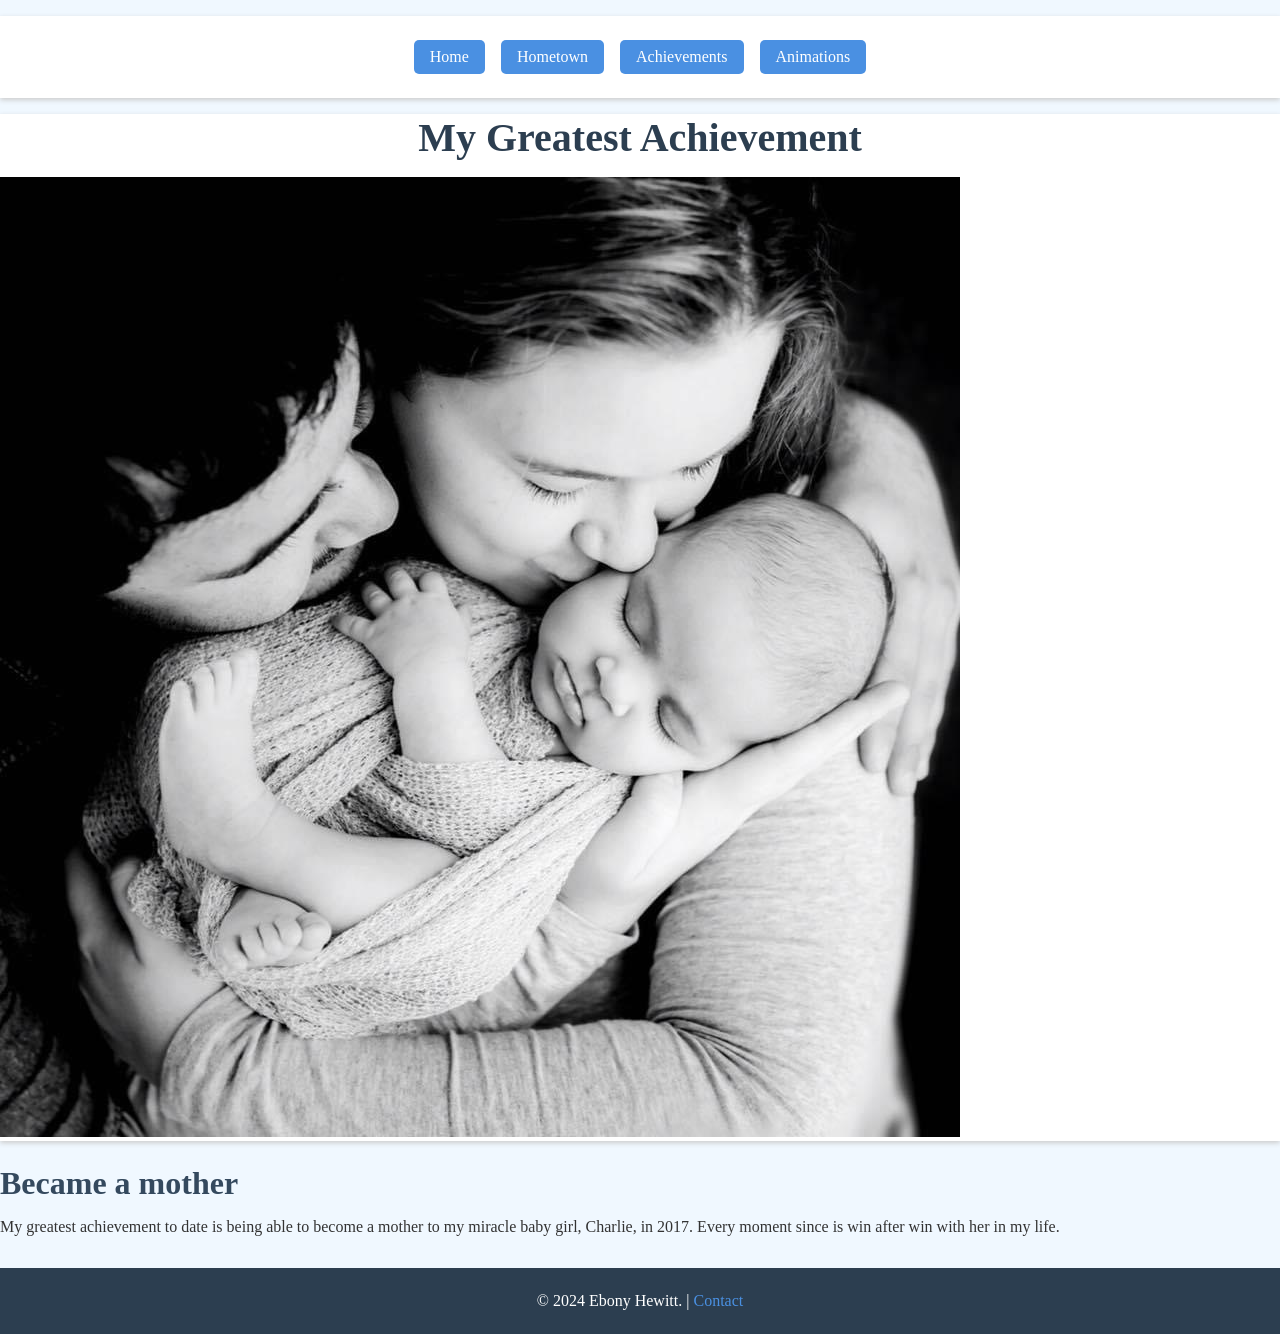
==== achievement.html @ c2d68612 "Add files via upload" ====
<!DOCTYPE html>
<html lang="en">
<head>
    <meta charset="UTF-8">
    <meta name="viewport" content="width=device-width, initial-scale=1.0">
    <meta name="description" content="Ebony's achievements.">
    <meta name="keywords" content="Ebony's achievements and milestones">
    <title>Ebony Hewitt - Achievements </title>
    <link rel="stylesheet" href="desktop.css" media="screen and (min-width: 768px)">
    <link rel="stylesheet" href="mobile.css" media="screen and (max-width: 767px)">
</head>
<body>
    <header>
        <nav class="main-nav" role="navigation" aria-label="Main navigation">
            <ul>
                <li><a href="index.html" class="nav-link">Home</a></li>
                <li><a href="hometown.html" class="nav-link">Hometown</a></li>
                <li><a href="achievements.html" class="nav-link active">Achievements</a></li>
                <li><a href="animation.html" class="nav-link">Animations</a></li>
            </ul>
        </nav>
    </header>

    <main>
        <article class="achievements-article">
            <header>
                <h1>My Greatest Achievement </h1>
                <img src="achievement.png" alt="My baby girl" class="achievement-img">
            </header>

        <section class="great-achievement">
            <h2>Became a mother</h2>
            <p> My greatest achievement to date is being able to become a mother to my miracle baby girl, Charlie, in 2017. Every moment since is win after win with her in my life. </p>
             </section>
    </main>

    
    <footer>
        <p>&copy; 2024 Ebony Hewitt. | <a href="mailto:106569413@student.swin.edu.au">Contact</a></p>
    </footer>
</body>
</html>
---- desktop.css ----
*{margin:0; padding:0; box-sizing:border-box;}
body {
    font-family: Arial, Helvetica, sans-serif
    line: height 1.6em;
    color: #333;
    background: #f0f8ff;
}

/*menu*/
header {
    background: #fff;
    box-shadow: 0 2px 5px #ccc;
    position: sticky;
    top: 0;
}
.main-nav ul {
    list-style: none;
    display: flex;
    justify-content: center;
    padding: 1rem;
}
.main-nav li {margin: 0.5rem;}
.nav-link {
    text-decoration: none;
    padding: 0.5rem 1rem;
    background: #4a90e2;
    color: white;
    border-radius: 5px;
    display: block;
}
.nav-link:hover {background: #357abd;}
.nav-link:active {background: #2c5aa0;}

/*text*/
h1{font-size: 2.5em; color: #2c3e50; text-align: center; margin: 1rem 0;}
h2{font-size: 2em; color: #34495e; margin: 1.5rem 0 1rem;}
h3{font-size: 1.5em; color: #2c3e50;}

/*box*/
.hero-section,
.demographics,
.schedule-section,
.quick-facts {
    background: white;
    margin: 1rem auto;
    padding: 2rem;
    border-radius: 10px;
    box-shadow: 0 4px 10px rgba(0, 0, 0, 0.1);
    max-width: 1000px;
    border: 2px solid #4a90e2;
}

/*photos*/
.profile-img {
    width: 200px;
    height: 200px;
    border-radius: 50%;
    display:block;
    margin: 1rem auto;
    border: 4px solid #4a90e2;
}

/*table*/
table {
    width: 100%;
    border-collapse: collapse;
    margin: 1rem 0;
}
caption {
    font-weight: bold;
    padding: 1rem;
    background: #4a90e2;
    color: white;
    font-size: 1.2em;
}
th, td {
    padding: 1rem;
    text-align: left;
    border-bottom: 1px solid #ddd;
}
th {
    background: #4a90e2;
    color: white;
}

/*list*/
ul, ol { padding-left: 1.5rem; margin:1rem 0;}
li {margin: 0.5rem 0;}

/*aside*/
.quick-facts {
    background: linear-gradient(135deg, #ff9a9e, #fecfef);
    color: #333;
}

/*footer*/
footer {
    background: #2c3e50;
    color: white;
    text-align: center;
    padding: 1.5rem;
    margin-top: 2rem;
}
footer a {color: #4a90e2; text-decoration: none;}
---- mobile.css ----
@media (max-width: 767px) {
    
    /* Mobile Menu */
    .main-nav ul { 
        flex-direction: column; 
        text-align: center; 
    }
    .main-nav li { margin: 0.2rem 0; }
    
    /*text*/
    h1 { font-size: 2em; }
    h2 { font-size: 1.6em; }
    
    
    .hero-section, 
    .demographics, 
    .schedule-section, 
    .quick-facts {
        margin: 0.5rem; 
        padding: 1.5rem; 
    }
    
    /* photos */
    .profile-img { 
        width: 150px; 
        height: 150px; 
    }
    
    /*  table */
    table { 
        font-size: 0.9em; 
        overflow-x: auto; 
        display: block; 
        white-space: nowrap; 
    }
    
    /*  buttons */
    .nav-link { 
        padding: 1rem; 
        margin: 0.2rem; 
        font-size: 1.1em; 
    }
}
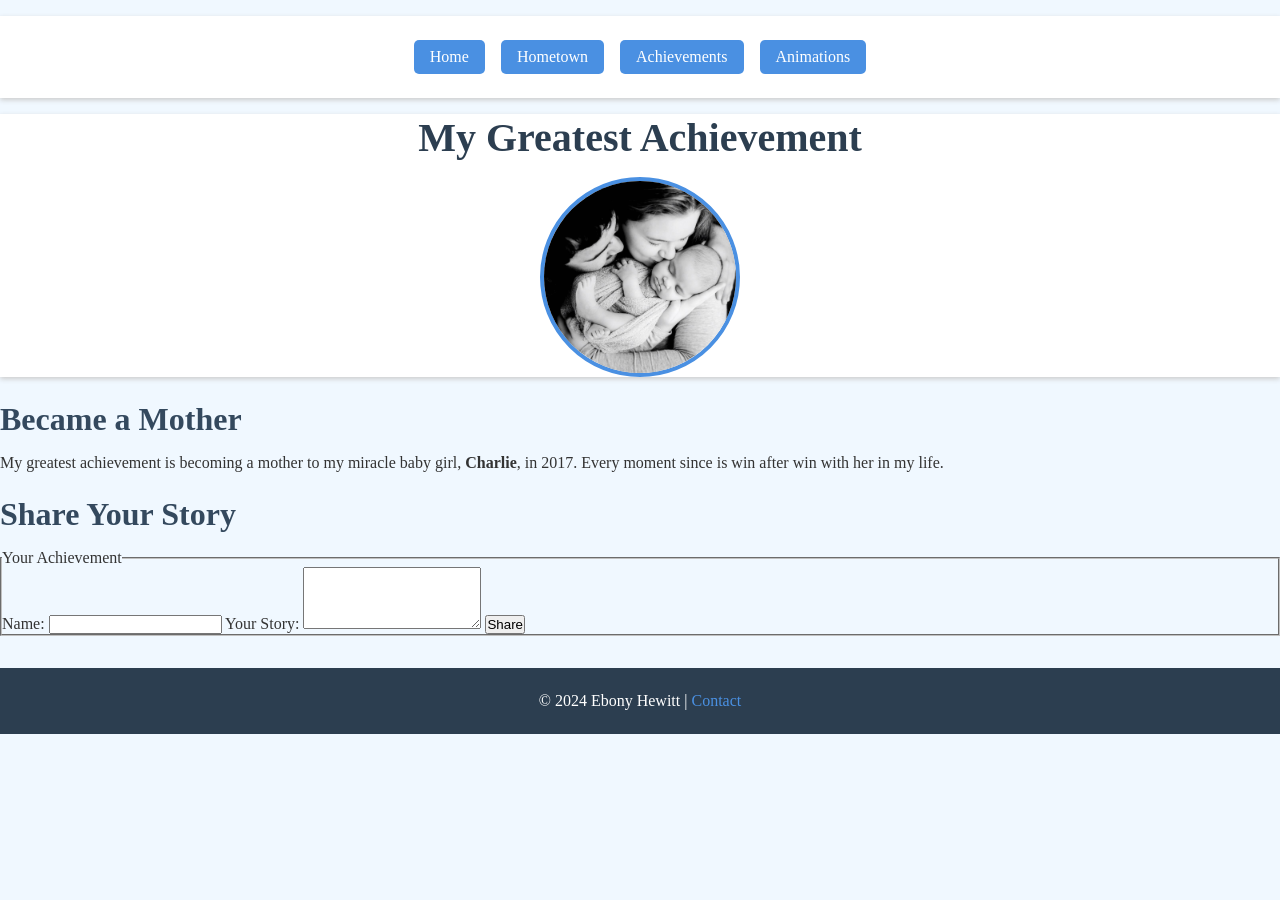
==== commit d2269b3b: "Update achievement.html" ====
--- a/achievement.html
+++ b/achievement.html
@@ -1,14 +1,16 @@
+
 <!DOCTYPE html>
 <html lang="en">
 <head>
     <meta charset="UTF-8">
     <meta name="viewport" content="width=device-width, initial-scale=1.0">
-    <meta name="description" content="Ebony's achievements.">
-    <meta name="keywords" content="Ebony's achievements and milestones">
-    <title>Ebony Hewitt - Achievements </title>
+    <meta name="description" content="Ebony Hewitt's greatest achievement - Motherhood milestone.">
+    <meta name="keywords" content="Ebony Hewitt achievements, motherhood, Swinburne">
+    <title>Ebony Hewitt - Achievements</title>
     <link rel="stylesheet" href="desktop.css" media="screen and (min-width: 768px)">
     <link rel="stylesheet" href="mobile.css" media="screen and (max-width: 767px)">
 </head>
+
 <body>
     <header>
         <nav class="main-nav" role="navigation" aria-label="Main navigation">
@@ -24,20 +26,35 @@
     <main>
         <article class="achievements-article">
             <header>
-                <h1>My Greatest Achievement </h1>
-                <img src="achievement.png" alt="My baby girl" class="achievement-img">
+                <h1>My Greatest Achievement</h1>
+                <img src="achievement.png" alt="Ebony with baby Charlie - Greatest achievement" class="profile-img">
             </header>
 
-        <section class="great-achievement">
-            <h2>Became a mother</h2>
-            <p> My greatest achievement to date is being able to become a mother to my miracle baby girl, Charlie, in 2017. Every moment since is win after win with her in my life. </p>
-             </section>
+            <section class="great-achievement">
+                <h2> Became a Mother</h2>
+                <p>My greatest achievement is becoming a mother to my miracle baby girl, <strong>Charlie</strong>, in 2017. Every moment since is win after win with her in my life.</p>
+            </section>
+
+            <section class="contact-section">
+                <h2>Share Your Story</h2>
+                <form action="http://mercury.swin.edu.au/it000000/cos10005/surveytest.php" method="post">
+                    <fieldset>
+                        <legend>Your Achievement</legend>
+                        <label for="name">Name:</label>
+                        <input type="text" id="name" name="name" required>
+                        
+                        <label for="story">Your Story:</label>
+                        <textarea id="story" name="story" rows="4" required></textarea>
+                        
+                        <button type="submit">Share</button>
+                    </fieldset>
+                </form>
+            </section>
+        </article>
     </main>
 
-    
     <footer>
-        <p>&copy; 2024 Ebony Hewitt. | <a href="mailto:106569413@student.swin.edu.au">Contact</a></p>
+        <p>&copy; 2024 Ebony Hewitt | <a href="mailto:106569413@student.swin.edu.au">Contact</a></p>
     </footer>
 </body>
 </html>
-
--- a/desktop.css
+++ b/desktop.css
@@ -101,4 +101,48 @@
     padding: 1.5rem;
     margin-top: 2rem;
 }
-footer a {color: #4a90e2; text-decoration: none;}+footer a {color: #4a90e2; text-decoration: none;}
+/
+
+/*  NAV BOUNCE */
+@keyframes navBounce {
+    0%, 100% { transform: translateY(0); }
+    50% { transform: translateY(-8px); }
+}
+.nav-link {
+    /* Your existing styles + ADD these 2 lines: */
+    transition: all 0.3s ease;
+    animation: navBounce 2s infinite;
+}
+
+/* IMAGE PULSE */
+@keyframes imagePulse {
+    0% { 
+        transform: scale(1); 
+        box-shadow: 0 0 0 0 rgba(74,144,226,0.7); 
+    }
+    70% { 
+        transform: scale(1.08); 
+        box-shadow: 0 0 0 20px rgba(74,144,226,0); 
+    }
+    100% { transform: scale(1); }
+}
+.profile-img {
+    animation: imagePulse 3s infinite;
+}
+
+/* TABLE ROW HOVER */
+tr:hover td, tr:hover th {
+    background: #e3f2fd !important;
+    transform: scale(1.02);
+    transition: all 0.3s ease;
+}
+
+
+@keyframes fadeIn {
+    from { opacity: 0; transform: translateY(20px); }
+    to { opacity: 1; transform: translateY(0); }
+}
+.hero-section, .demographics, .schedule-section {
+    animation: fadeIn 0.8s ease-out;
+}
